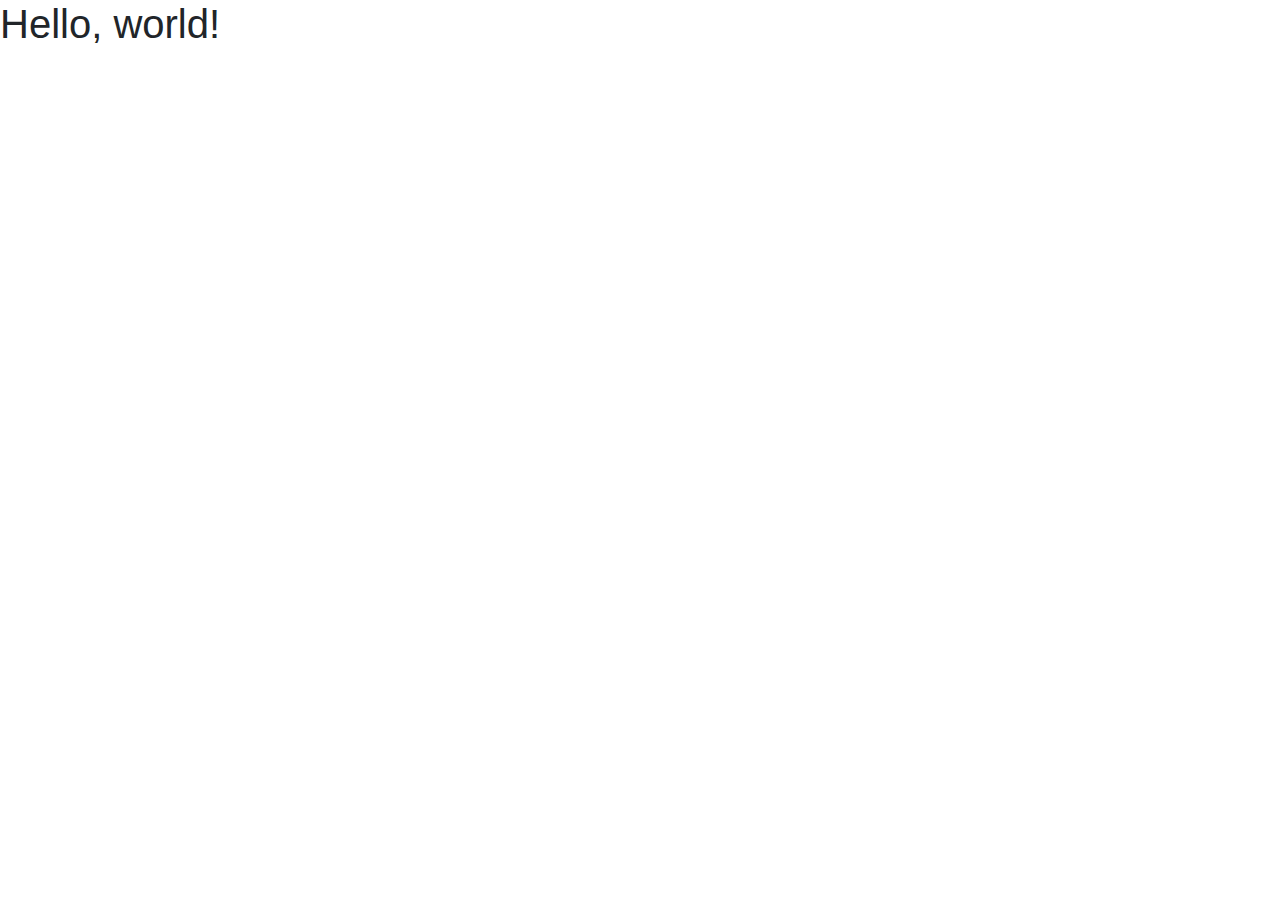
==== HomePage.html @ f694bac4 "first commit" ====
<!DOCTYPE html>
<html lang="en">
  <head>
    <!-- Required meta tags -->
    <meta charset="utf-8">
    <meta name="viewport" content="width=device-width, initial-scale=1, shrink-to-fit=no">

    <!-- Bootstrap CSS -->
    <link rel="stylesheet" href="https://stackpath.bootstrapcdn.com/bootstrap/4.5.2/css/bootstrap.min.css" integrity="sha384-JcKb8q3iqJ61gNV9KGb8thSsNjpSL0n8PARn9HuZOnIxN0hoP+VmmDGMN5t9UJ0Z" crossorigin="anonymous">

    <title>Hello, world!</title>
  </head>
  <body>
    <h1>Hello, world!</h1>

    <!-- JavaScript -->
    <script src="https://code.jquery.com/jquery-3.5.1.slim.min.js" integrity="sha384-DfXdz2htPH0lsSSs5nCTpuj/zy4C+OGpamoFVy38MVBnE+IbbVYUew+OrCXaRkfj" crossorigin="anonymous"></script>
    <script src="https://cdn.jsdelivr.net/npm/popper.js@1.16.1/dist/umd/popper.min.js" integrity="sha384-9/reFTGAW83EW2RDu2S0VKaIzap3H66lZH81PoYlFhbGU+6BZp6G7niu735Sk7lN" crossorigin="anonymous"></script>
    <script src="https://stackpath.bootstrapcdn.com/bootstrap/4.5.2/js/bootstrap.min.js" integrity="sha384-B4gt1jrGC7Jh4AgTPSdUtOBvfO8shuf57BaghqFfPlYxofvL8/KUEfYiJOMMV+rV" crossorigin="anonymous"></script>
  </body>
</html>
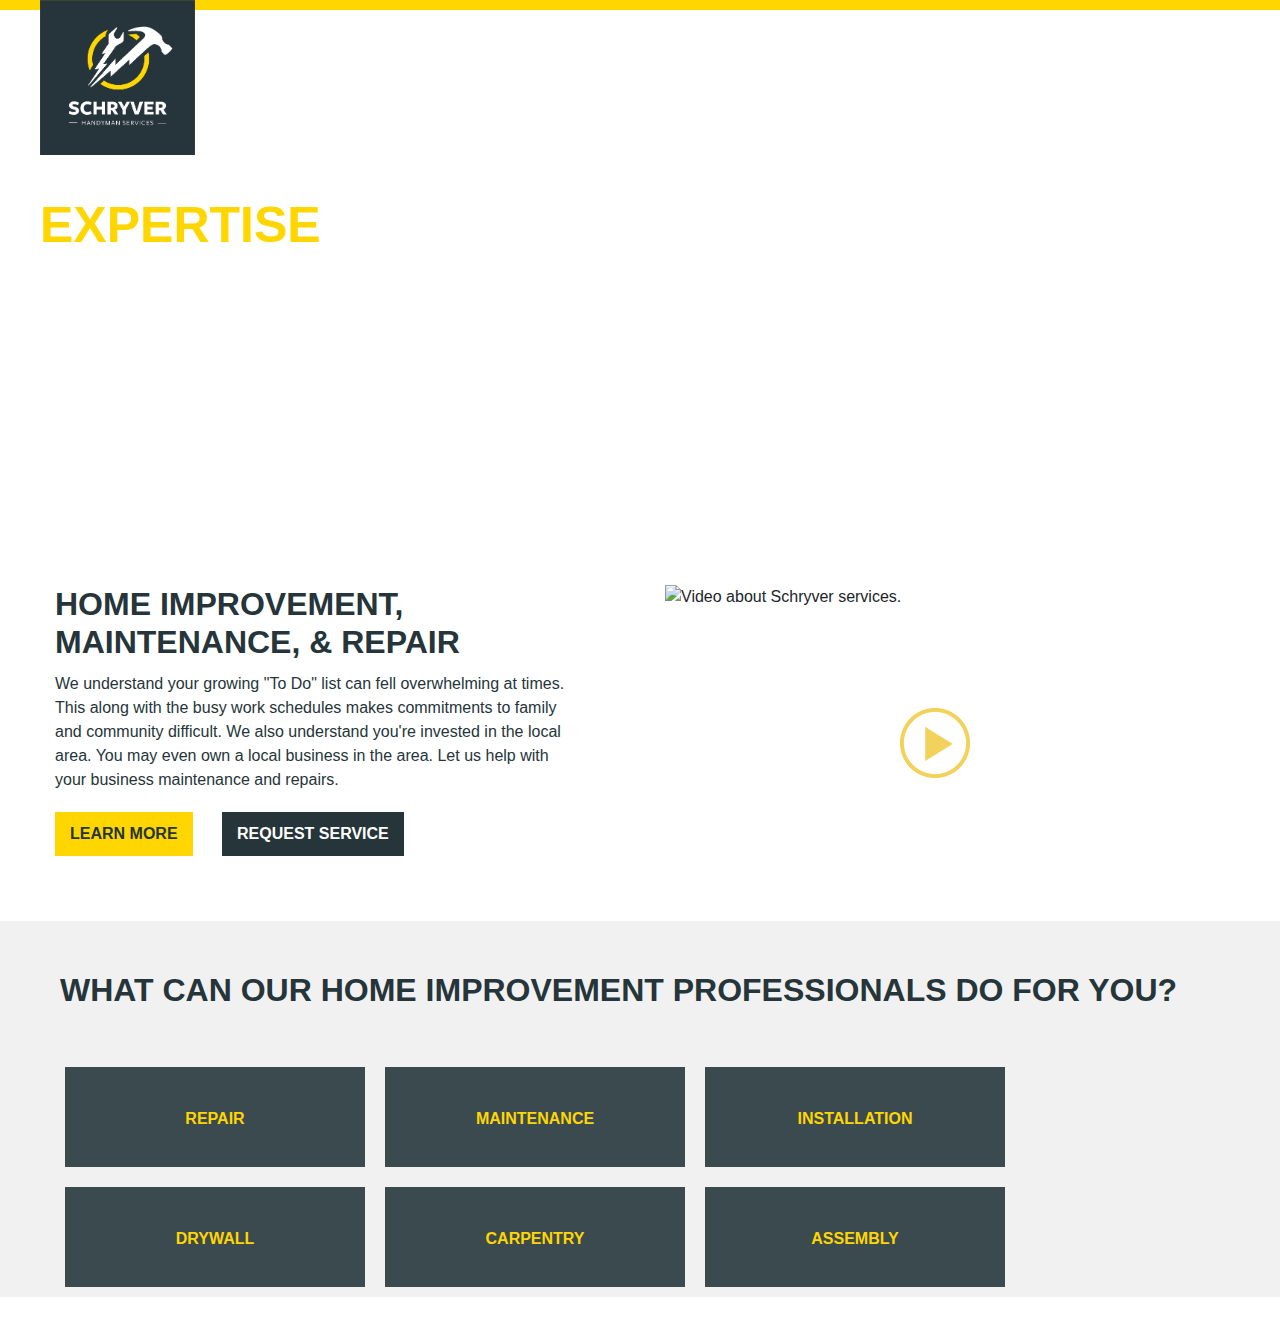
==== commit d54f2fbd: "Updated Home Page with Header and two other primary sections." ====
--- a/HomePage.html
+++ b/HomePage.html
@@ -7,12 +7,72 @@
 
     <!-- Bootstrap CSS -->
     <link rel="stylesheet" href="https://stackpath.bootstrapcdn.com/bootstrap/4.5.2/css/bootstrap.min.css" integrity="sha384-JcKb8q3iqJ61gNV9KGb8thSsNjpSL0n8PARn9HuZOnIxN0hoP+VmmDGMN5t9UJ0Z" crossorigin="anonymous">
+    <link rel="stylesheet" href="Site.css">
 
-    <title>Hello, world!</title>
+    <title>Schryver</title>
   </head>
   <body>
-    <h1>Hello, world!</h1>
-
+    <!-- Header Section -->
+    <div id="TopBorder"></div>
+    <div id="HeaderContainer">
+      <div class="text-center text-md-left">
+        <img class="mainLogo" src="Images/Main-Logo.png" alt="Schryver main logo with hammer and wrentch">
+      </div>
+      <div id="HeaderTextContainer">
+        <h1 id="IntroHeaderPrimary" class="yellowText">EXPERTISE</h1>
+        <h1 id="IntroHeaderSecondary" class="whiteText">YOU CAN TRUST</h1>
+        <p id="IntroParagraph" class="whiteText">Schryver Handyman Services is your one stop shop for a wide range of home maintenance and repair solutions. Schryver Handyman Services service technicians are highly skilled craftsmen, so you know they will get the job done right the first time.</p>
+      </div>
+    </div>
+    <!-- Learn/Request Section -->
+    <div id="LearnRequestSection" class="row">
+      <div id="LearnRequestPrimaryCol" class="col-md-6">
+        <h2 class="sectionHeader">HOME IMPROVEMENT, MAINTENANCE, & REPAIR</h2>
+        <p id="LearnRequestParagraph">We understand your growing "To Do" list can fell overwhelming at times. This along with the busy work schedules makes commitments to family and community difficult. We also understand you're invested in the local area. You may even own a local business in the area. Let us help with your business maintenance and repairs.</p>
+        <button class="button LearnMoreButton">LEARN MORE</button>
+        <button class="button RequestServiceButton1">REQUEST SERVICE</button>
+      </div>
+      <div id="LearnRequestSecondaryCol" class="row col-md-6">
+        <img id="VideoImage" src="Images/video-image.jpg" alt="Video about Schryver services.">
+        <img id="PlayButton" src="Images/yellow-play-button.png" alt="Yellow Play Button.">
+      </div>
+    </div>
+    <!-- Services Section -->
+    <div id="ServicesSection">
+      <h2 id="ServiceHeader" class="sectionHeader">WHAT CAN OUR HOME IMPROVEMENT PROFESSIONALS DO FOR YOU?</h2>
+      <div id="ServiceCards" class="row">
+        <div class="serviceBackground col-5 col-md-3">
+          <div class="serviceBackgroundColor">
+            <p>REPAIR</p>
+          </div>
+        </div>
+        <div class="serviceBackground col-5 col-md-3">
+          <div class="serviceBackgroundColor">
+            <p>MAINTENANCE</p>
+          </div>
+        </div>
+        <div class="serviceBackground col-5 col-md-3">
+          <div class="serviceBackgroundColor">
+            <p>INSTALLATION</p>
+          </div>
+        </div>
+        <div class="serviceBackground col-5 col-md-3">
+          <div class="serviceBackgroundColor">
+            <p>DRYWALL</p>
+          </div>
+        </div>
+        <div class="serviceBackground col-5 col-md-3">
+          <div class="serviceBackgroundColor">
+            <p>CARPENTRY</p>
+          </div>
+        </div>
+        <div class="serviceBackground col-5 col-md-3">
+          <div class="serviceBackgroundColor">
+            <p>ASSEMBLY</p>
+          </div>
+        </div>
+      </div>
+    </div>
     <!-- JavaScript -->
     <script src="https://code.jquery.com/jquery-3.5.1.slim.min.js" integrity="sha384-DfXdz2htPH0lsSSs5nCTpuj/zy4C+OGpamoFVy38MVBnE+IbbVYUew+OrCXaRkfj" crossorigin="anonymous"></script>
     <script src="https://cdn.jsdelivr.net/npm/popper.js@1.16.1/dist/umd/popper.min.js" integrity="sha384-9/reFTGAW83EW2RDu2S0VKaIzap3H66lZH81PoYlFhbGU+6BZp6G7niu735Sk7lN" crossorigin="anonymous"></script>
--- a/Site.css
+++ b/Site.css
@@ -0,0 +1,219 @@
+/**********************
+Home Page - Global
+**********************/
+#TopBorder {
+    background-color: #ffd600;
+    height: 10px;
+}
+
+#IntroHeaderPrimary {
+    color: #ffd600;
+    font-weight: bold;
+    margin-bottom: 0px;
+}
+
+#IntroHeaderSecondary {
+    color: #fff;
+    font-weight: 800;
+}
+
+.button {
+    border: none;
+    padding: 10px 15px;
+    text-align: center;
+    text-decoration: none;
+    display: inline-block;
+    font-size: 16px;
+    font-weight: 700;
+    max-height: 50px;
+  }
+  
+.LearnMoreButton {
+    background-color: #ffd600;
+    color: #25353a;
+    margin-right: 25px;
+}
+
+.sectionHeader {
+    color: #25353a;
+    font-weight: bold;
+}
+/**********************
+Home Page - Mobile
+**********************/
+
+/* Header Section */
+#HeaderContainer {
+    background-image: url("Images/header-image.jpg");
+    height: 550px;
+    background-position: 27% 10%;
+    background-repeat: no-repeat;
+    background-size: 215%;
+    position: relative;
+}
+
+.mainLogo {
+    width: 160px;
+    height: 155px;
+    margin-top: -10px;
+    margin-left: auto;
+    margin-right: auto;
+    position: relative;
+}
+
+#HeaderTextContainer {
+    margin: 60px 0 0 30px;
+}
+
+#IntroParagraph {
+    color: #fff;
+    padding-right: 90px;
+    padding-left: 2px;
+}
+
+/* Learn/Request Section */
+#LearnRequestSection {
+    margin-bottom: 40px;
+    padding: 0px 40px;
+}
+
+#LearnRequestPrimaryCol {
+    margin: 50px 0px 25px 0px;
+}
+
+
+#LearnRequestParagraph {
+    color: #25353a;
+    margin: 10px 0px 20px;
+    padding-right: 15px;
+}
+
+.RequestServiceButton1 {
+    background-color: #25353a;
+    color: #fff;
+  }
+
+#VideoImage,
+#PlayButton {
+    display: none;
+}
+
+/* Services Section */
+#ServicesSection {
+    background-color: #f1f1f1;
+    margin-bottom: 40px;
+    padding: 0px 40px;
+}
+
+#ServiceHeader {
+    padding: 50px 30px 40px 20px;
+}
+
+#ServiceCards {
+    padding-left: 30px;
+}
+
+.serviceBackground {
+    background-image: url("Images/services-image.jpg");
+    height: 80px;
+    width: 100%;
+    background-position: right center;
+    background-repeat: no-repeat;
+    background-size: 110%;
+    position: relative;
+    margin: 10px;
+}
+
+.serviceBackground::before {
+    content: "";
+    position: absolute;
+    top: 0px;
+    right: 0px;
+    bottom: 0px;
+    left: 0px;
+    background-color: rgb(39,55,60,0.9)
+}
+
+.serviceBackground p {
+    color: #ffd600;
+    font-weight: bold;
+    text-align: center;
+    padding-top: 30px;
+    position: relative;
+}
+
+/**********************
+Home Page - Desktop
+**********************/
+@media only screen and (min-width: 600px) {
+/* Header Section */
+    #HeaderContainer {
+        height: 525px;
+        background-position: right center;
+        background-size: 110%;
+    }
+
+    .mainLogo {
+        width: 155px;
+        height: 155px;
+        text-align: left;
+        margin-top: -10px;
+        margin-left: 40px;
+    }
+
+    #HeaderTextContainer {
+        margin: 40px 0 0 40px;
+    }
+    
+    #IntroHeaderPrimary,
+    #IntroHeaderSecondary {
+        font-size: 50px;
+    }
+
+    #IntroParagraph {
+        padding-left: 5px;
+        padding-right: 0px;
+        font-size: 14px;
+        max-width: 400px;
+    }
+
+/* Learn More/Request Section */
+    #LearnRequestSection {
+        padding: 0px 30px;
+    }
+
+    #LearnRequestPrimaryCol {
+        margin: 50px 0px 25px 25px;
+        padding-right: 80px;
+    }
+
+    #LearnRequestPrimaryCol2 {
+        position: relative;
+    }
+
+    #VideoImage {
+        display: unset;
+        width: 100%;
+        height: auto;
+        margin: 50px 0px 25px;
+        padding-right: 35px;
+    }
+
+    #PlayButton {
+        display: unset;
+        position: absolute;
+        top: 50%;
+        left: 40%;
+        height: 70px;
+        width: 70px;
+    }
+
+/* Services Section */
+    .serviceBackground {
+        height: 100px;
+    }
+
+    .serviceBackground p {
+        padding-top: 40px;
+    }
+}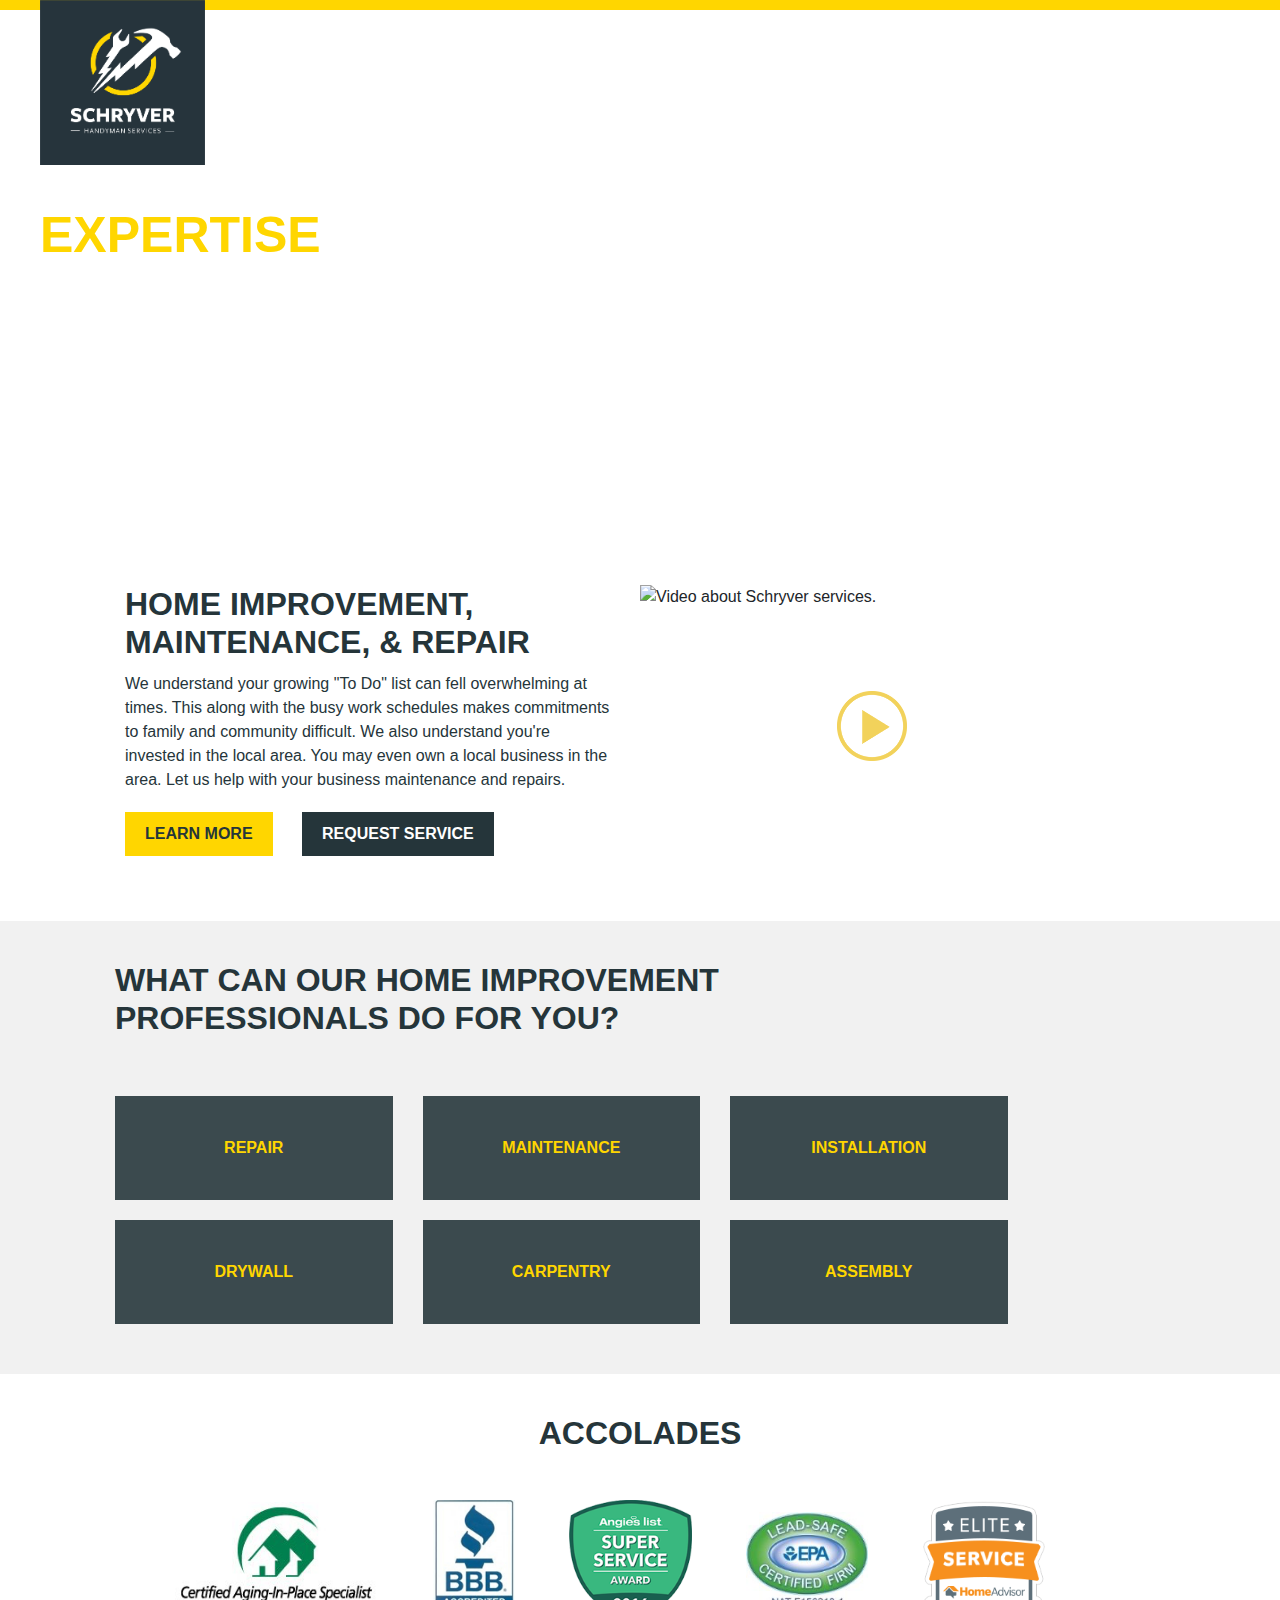
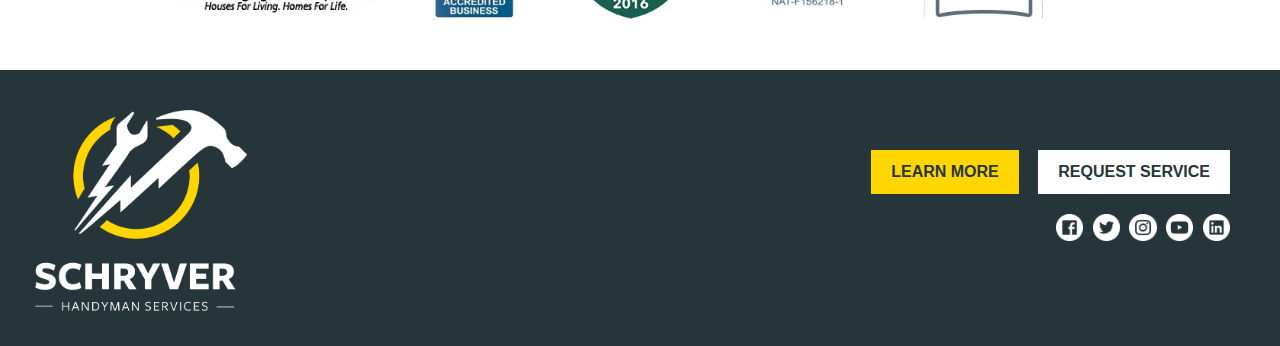
==== commit df8ace25: "Added Accolades and Footer sections. Included social media icons. Adjusted alignments throughout the" ====
--- a/HomePage.html
+++ b/HomePage.html
@@ -15,8 +15,8 @@
     <!-- Header Section -->
     <div id="TopBorder"></div>
     <div id="HeaderContainer">
-      <div class="text-center text-md-left">
-        <img class="mainLogo" src="Images/Main-Logo.png" alt="Schryver main logo with hammer and wrentch">
+      <div class="text-center text-lg-left">
+        <img id="MainLogo" src="Images/Main-Logo.png" alt="Schryver main logo with hammer and wrentch">
       </div>
       <div id="HeaderTextContainer">
         <h1 id="IntroHeaderPrimary" class="yellowText">EXPERTISE</h1>
@@ -25,52 +25,86 @@
       </div>
     </div>
     <!-- Learn/Request Section -->
-    <div id="LearnRequestSection" class="row">
-      <div id="LearnRequestPrimaryCol" class="col-md-6">
-        <h2 class="sectionHeader">HOME IMPROVEMENT, MAINTENANCE, & REPAIR</h2>
-        <p id="LearnRequestParagraph">We understand your growing "To Do" list can fell overwhelming at times. This along with the busy work schedules makes commitments to family and community difficult. We also understand you're invested in the local area. You may even own a local business in the area. Let us help with your business maintenance and repairs.</p>
-        <button class="button LearnMoreButton">LEARN MORE</button>
-        <button class="button RequestServiceButton1">REQUEST SERVICE</button>
-      </div>
-      <div id="LearnRequestSecondaryCol" class="row col-md-6">
-        <img id="VideoImage" src="Images/video-image.jpg" alt="Video about Schryver services.">
-        <img id="PlayButton" src="Images/yellow-play-button.png" alt="Yellow Play Button.">
+    <div class="container">
+      <div id="LearnRequestSection" class="row">
+        <div id="LearnRequestPrimaryCol" class="col-lg-6">
+          <h2 class="sectionHeader">HOME IMPROVEMENT, MAINTENANCE, & REPAIR</h2>
+          <p id="LearnRequestParagraph">We understand your growing "To Do" list can fell overwhelming at times. This along with the busy work schedules makes commitments to family and community difficult. We also understand you're invested in the local area. You may even own a local business in the area. Let us help with your business maintenance and repairs.</p>
+          <button class="button learnMoreButton">LEARN MORE</button>
+          <button class="button requestServiceButton1">REQUEST SERVICE</button>
+        </div>
+        <div id="LearnRequestSecondaryCol" class="row col-lg-6">
+          <img id="VideoImage" src="Images/video-image.jpg" alt="Video about Schryver services.">
+          <img id="PlayButton" src="Images/yellow-play-button.png" alt="Yellow Play Button.">
+        </div>
       </div>
     </div>
     <!-- Services Section -->
     <div id="ServicesSection">
-      <h2 id="ServiceHeader" class="sectionHeader">WHAT CAN OUR HOME IMPROVEMENT PROFESSIONALS DO FOR YOU?</h2>
-      <div id="ServiceCards" class="row">
-        <div class="serviceBackground col-5 col-md-3">
-          <div class="serviceBackgroundColor">
-            <p>REPAIR</p>
+      <div class="container">
+        <h2 id="ServiceHeader" class="sectionHeader col-lg-9">WHAT CAN OUR HOME IMPROVEMENT PROFESSIONALS DO FOR YOU?</h2>
+        <div id="ServiceCards" class="row">
+          <div class="serviceBackground col-5 col-lg-3">
+            <div class="serviceBackgroundColor">
+              <p>REPAIR</p>
+            </div>
+          </div>
+          <div class="serviceBackground col-5 col-lg-3">
+            <div class="serviceBackgroundColor">
+              <p>MAINTENANCE</p>
+            </div>
+          </div>
+          <div class="serviceBackground col-5 col-lg-3">
+            <div class="serviceBackgroundColor">
+              <p>INSTALLATION</p>
+            </div>
+          </div>
+          <div class="serviceBackground col-5 col-lg-3">
+            <div class="serviceBackgroundColor">
+              <p>DRYWALL</p>
+            </div>
+          </div>
+          <div class="serviceBackground col-5 col-lg-3">
+            <div class="serviceBackgroundColor">
+              <p>CARPENTRY</p>
+            </div>
+          </div>
+          <div class="serviceBackground col-5 col-lg-3">
+            <div class="serviceBackgroundColor">
+              <p>ASSEMBLY</p>
+            </div>
           </div>
         </div>
-        <div class="serviceBackground col-5 col-md-3">
-          <div class="serviceBackgroundColor">
-            <p>MAINTENANCE</p>
-          </div>
-        </div>
-        <div class="serviceBackground col-5 col-md-3">
-          <div class="serviceBackgroundColor">
-            <p>INSTALLATION</p>
-          </div>
-        </div>
-        <div class="serviceBackground col-5 col-md-3">
-          <div class="serviceBackgroundColor">
-            <p>DRYWALL</p>
-          </div>
-        </div>
-        <div class="serviceBackground col-5 col-md-3">
-          <div class="serviceBackgroundColor">
-            <p>CARPENTRY</p>
-          </div>
-        </div>
-        <div class="serviceBackground col-5 col-md-3">
-          <div class="serviceBackgroundColor">
-            <p>ASSEMBLY</p>
-          </div>
-        </div>
+      </div>
+    </div>
+    <!-- Accolades Section -->
+    <div id="AccoladesSection" class="container">
+      <h2 id="AccoladesHeader" class="sectionHeader">ACCOLADES</h2>
+      <div id="AccoladesImageSection" class="text-center">
+        <img id="LogoImage3" class="logoImage" src="Images/Logo-3.png" alt="">
+        <img id="LogoImage5" class="logoImage" src="Images/Logo-5.png" alt="">
+        <img id="LogoImage1" class="logoImage" src="Images/Logo-1.png" alt="">
+        <img id="LogoImage2" class="logoImage" src="Images/Logo-2.png" alt="">
+        <img id="LogoImage4" class="logoImage" src="Images/Logo-4.png" alt="">
+      </div>
+    </div>
+    <!-- Footer Section -->
+    <div id="FooterSection">
+          <div class="row">
+            <div id="FooterCol1" class="col-lg-6 text-center text-lg-left">
+              <img id="MainLogoReverse" src="Images/Logo-Reverse.png" alt="">
+            </div>
+            <div id="FooterCol2" class="col-lg-6 text-center text-lg-right">
+              <button class="button footerButton learnMoreButton">LEARN MORE</button>
+              <button class="button footerButton requestServiceButton2">REQUEST SERVICE</button>
+              <div id="SocialIconSection">
+                <img class="socialIcon" src="Images/social-incons/Facebook.png" alt="">
+                <img class="socialIcon" src="Images/social-incons/Twitter.png" alt="">
+                <img class="socialIcon" src="Images/social-incons/Instagram.png" alt="">
+                <img class="socialIcon" src="Images/social-incons/YouTube.png" alt="">
+                <img class="socialIcon" src="Images/social-incons/Linkedin.png" alt="">
+              </div>
+            </div>
       </div>
     </div>
     <!-- JavaScript -->
--- a/Site.css
+++ b/Site.css
@@ -19,16 +19,15 @@
 
 .button {
     border: none;
-    padding: 10px 15px;
+    padding: 10px 20px;
     text-align: center;
     text-decoration: none;
-    display: inline-block;
     font-size: 16px;
     font-weight: 700;
     max-height: 50px;
   }
   
-.LearnMoreButton {
+.learnMoreButton {
     background-color: #ffd600;
     color: #25353a;
     margin-right: 25px;
@@ -52,9 +51,9 @@
     position: relative;
 }
 
-.mainLogo {
+#MainLogo {
     width: 160px;
-    height: 155px;
+    height: auto;
     margin-top: -10px;
     margin-left: auto;
     margin-right: auto;
@@ -88,7 +87,7 @@
     padding-right: 15px;
 }
 
-.RequestServiceButton1 {
+.requestServiceButton1 {
     background-color: #25353a;
     color: #fff;
   }
@@ -101,12 +100,11 @@
 /* Services Section */
 #ServicesSection {
     background-color: #f1f1f1;
-    margin-bottom: 40px;
-    padding: 0px 40px;
+    padding: 40px 0px;
 }
 
 #ServiceHeader {
-    padding: 50px 30px 40px 20px;
+    padding: 0px 30px 40px 20px;
 }
 
 #ServiceCards {
@@ -115,7 +113,7 @@
 
 .serviceBackground {
     background-image: url("Images/services-image.jpg");
-    height: 80px;
+    height: auto;
     width: 100%;
     background-position: right center;
     background-repeat: no-repeat;
@@ -139,23 +137,77 @@
     font-weight: bold;
     text-align: center;
     padding-top: 30px;
+    margin-bottom: 25px;
     position: relative;
 }
 
+/* Accolades Section */
+#AccoladesSection {
+    padding: 40px 30px;
+}
+
+.logoImage {
+    margin: 10px 20px;
+}
+
+#LogoImage3 {
+    width: 30%;
+    height: auto;
+}
+
+#LogoImage5 {
+    width: 14%;
+    height: auto;
+}
+
+#LogoImage1
+,#LogoImage2
+,#LogoImage4 {
+    width: 20%;
+    height: auto;
+}
+
+/* Footer Section */
+#FooterSection {
+    background-color: #25353a;
+    padding: 40px 0px 20px;
+}
+
+#MainLogoReverse {
+    width: 35%;
+    height: auto;
+    margin-bottom: 15px;
+}
+
+.footerButton {
+    display: block;
+    margin: 15px auto;
+}
+
+.requestServiceButton2 {
+    background-color: #fff;
+    color: #25353a;
+  }
+
+.socialIcon {
+    width: 7%;
+    height: auto;
+    margin: 10px 8px 10px 0px;
+}
 /**********************
 Home Page - Desktop
 **********************/
-@media only screen and (min-width: 600px) {
-/* Header Section */
+@media only screen and (min-width: 990px) {
+/* Header Section - Desktop */
     #HeaderContainer {
         height: 525px;
         background-position: right center;
         background-size: 110%;
     }
 
-    .mainLogo {
-        width: 155px;
-        height: 155px;
+    #MainLogo {
+        width: 165px;
+        height: auto;
         text-align: left;
         margin-top: -10px;
         margin-left: 40px;
@@ -176,21 +228,7 @@
         font-size: 14px;
         max-width: 400px;
     }
-
-/* Learn More/Request Section */
-    #LearnRequestSection {
-        padding: 0px 30px;
-    }
-
-    #LearnRequestPrimaryCol {
-        margin: 50px 0px 25px 25px;
-        padding-right: 80px;
-    }
-
-    #LearnRequestPrimaryCol2 {
-        position: relative;
-    }
-
+    
     #VideoImage {
         display: unset;
         width: 100%;
@@ -202,18 +240,88 @@
     #PlayButton {
         display: unset;
         position: absolute;
-        top: 50%;
+        top: 45%;
         left: 40%;
         height: 70px;
         width: 70px;
     }
 
-/* Services Section */
+/* Services Section - Desktop */
+    #ServiceHeader {
+        padding-left: 30px;
+    }
+
     .serviceBackground {
-        height: 100px;
+        width: 100%;
+        height: auto;
     }
 
     .serviceBackground p {
         padding-top: 40px;
+        margin-bottom: 40px;
+    }
+
+    .serviceBackground {
+        margin-left: 15px;
+        margin-right: 15px;
+    }
+
+    /* Accolades Section - Desktop */
+    #AccoladesHeader {
+        text-align: center;
+        padding-bottom: 30px;
+    }
+
+    #AccoladesImageSection {
+        margin-right: 60px;
+    }
+    
+    .logoImage {
+        margin: 10px 25px;
+    }
+
+    #LogoImage3 {
+        width: 20%;
+        height: auto;
+    }
+    
+    #LogoImage5 {
+        width: 8%;
+        height: auto;
+    }
+    
+    #LogoImage1
+    ,#LogoImage2
+    ,#LogoImage4 {
+        width: 12%;
+        height: auto;
+    }
+
+    /* Footer Section - Desktop */
+    #FooterCol1 {
+        padding: 0px 0px 0px 50px;
+    }
+
+    #FooterCol2 {
+        padding: 0px 50px 0px;
+    }
+    
+    #MainLogoReverse {
+        width: 35%;
+    }
+
+    .footerButton {
+        display: inline-block;
+        margin: 40px 15px 10px 0px;
+    }
+
+    #SocialIconSection {
+        margin-right: 10px;
+    }
+    
+    .socialIcon {
+        width: 5%;
+        height: auto;
+        margin: 10px 5px 0px 0px;
     }
 }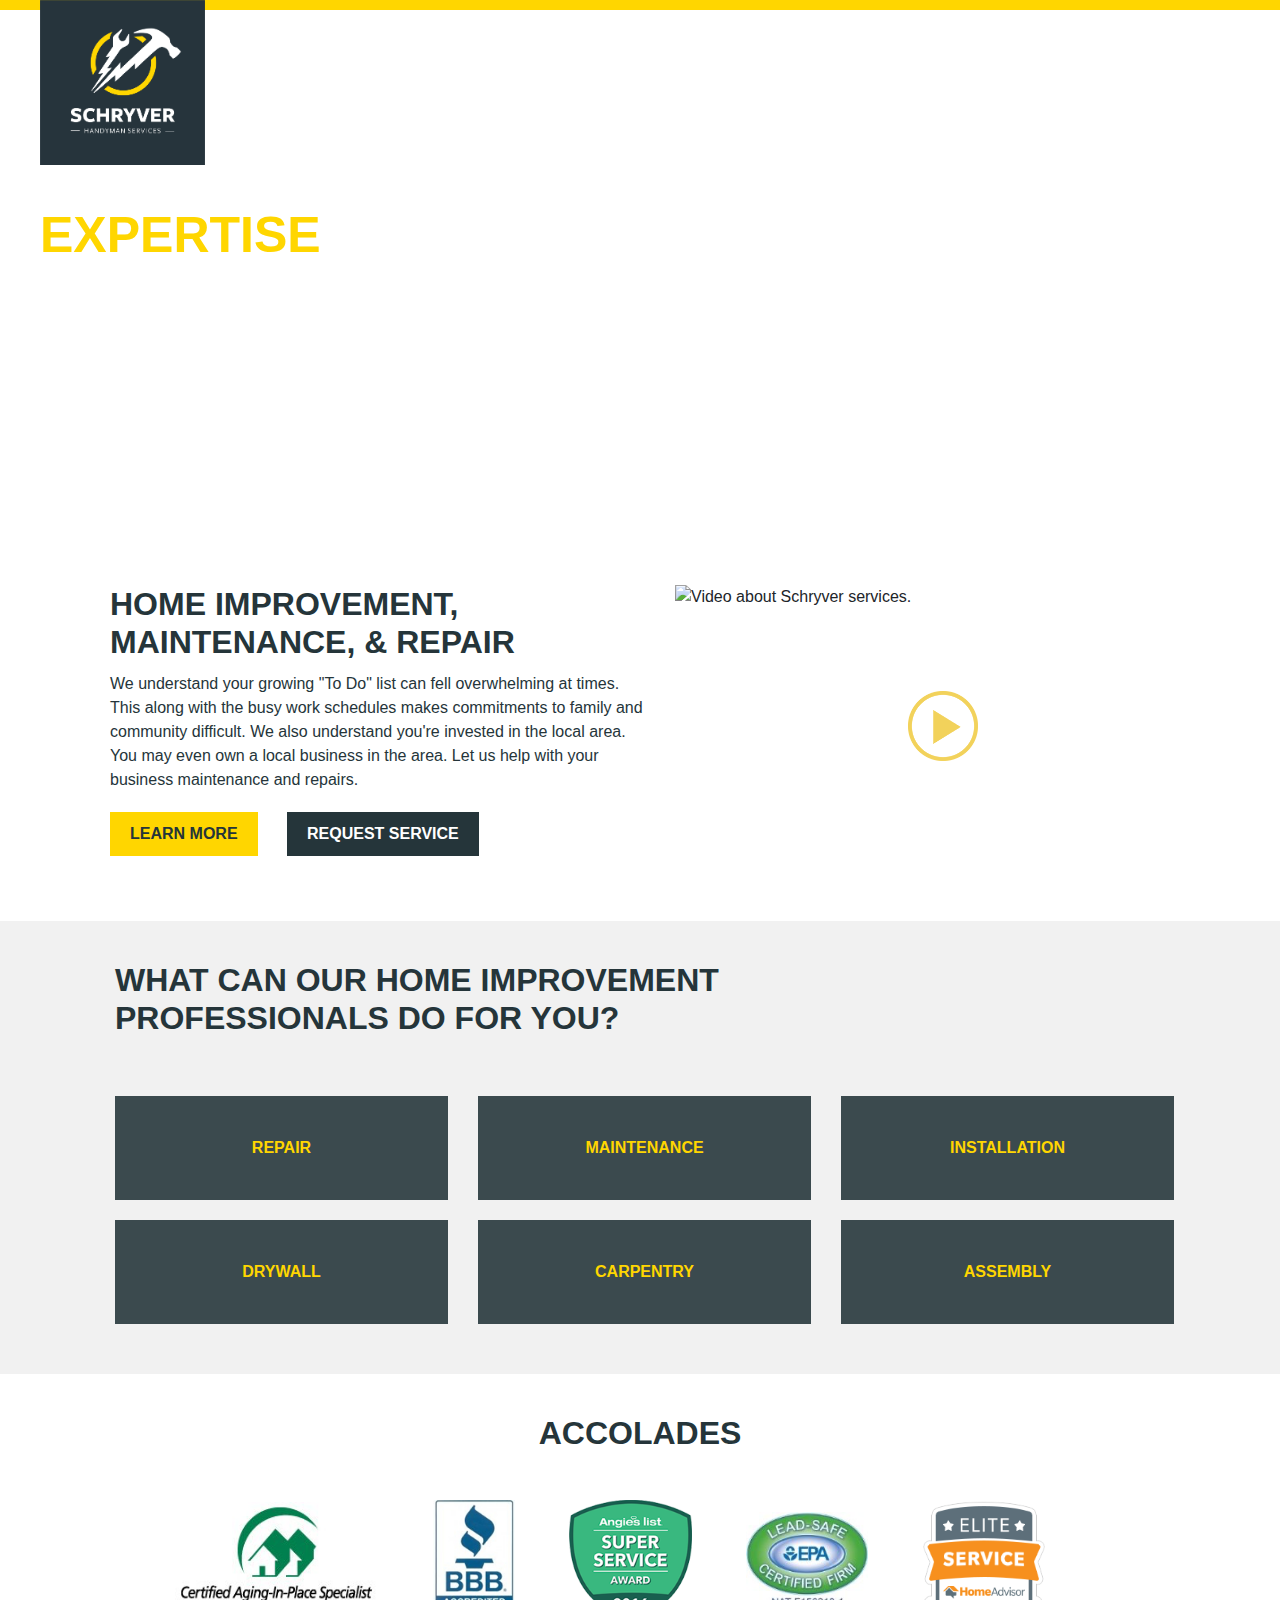
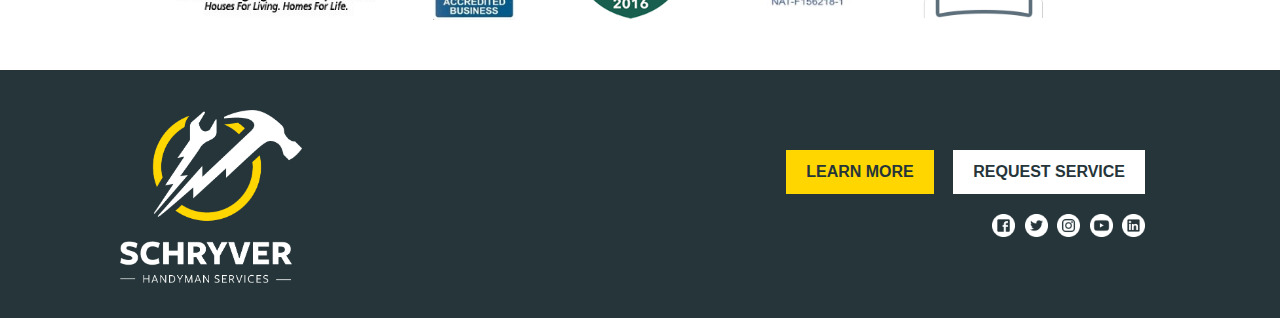
==== commit 6445d5aa: "CSS alignment adjustments." ====
--- a/HomePage.html
+++ b/HomePage.html
@@ -27,13 +27,13 @@
     <!-- Learn/Request Section -->
     <div class="container">
       <div id="LearnRequestSection" class="row">
-        <div id="LearnRequestPrimaryCol" class="col-lg-6">
+        <div id="LearnRequestPrimaryCol">
           <h2 class="sectionHeader">HOME IMPROVEMENT, MAINTENANCE, & REPAIR</h2>
           <p id="LearnRequestParagraph">We understand your growing "To Do" list can fell overwhelming at times. This along with the busy work schedules makes commitments to family and community difficult. We also understand you're invested in the local area. You may even own a local business in the area. Let us help with your business maintenance and repairs.</p>
           <button class="button learnMoreButton">LEARN MORE</button>
           <button class="button requestServiceButton1">REQUEST SERVICE</button>
         </div>
-        <div id="LearnRequestSecondaryCol" class="row col-lg-6">
+        <div id="LearnRequestSecondaryCol" class="col">
           <img id="VideoImage" src="Images/video-image.jpg" alt="Video about Schryver services.">
           <img id="PlayButton" src="Images/yellow-play-button.png" alt="Yellow Play Button.">
         </div>
@@ -42,34 +42,34 @@
     <!-- Services Section -->
     <div id="ServicesSection">
       <div class="container">
-        <h2 id="ServiceHeader" class="sectionHeader col-lg-9">WHAT CAN OUR HOME IMPROVEMENT PROFESSIONALS DO FOR YOU?</h2>
+        <h2 id="ServiceHeader" class="sectionHeader">WHAT CAN OUR HOME IMPROVEMENT PROFESSIONALS DO FOR YOU?</h2>
         <div id="ServiceCards" class="row">
-          <div class="serviceBackground col-5 col-lg-3">
+          <div class="serviceBackground">
             <div class="serviceBackgroundColor">
               <p>REPAIR</p>
             </div>
           </div>
-          <div class="serviceBackground col-5 col-lg-3">
+          <div class="serviceBackground">
             <div class="serviceBackgroundColor">
               <p>MAINTENANCE</p>
             </div>
           </div>
-          <div class="serviceBackground col-5 col-lg-3">
+          <div class="serviceBackground">
             <div class="serviceBackgroundColor">
               <p>INSTALLATION</p>
             </div>
           </div>
-          <div class="serviceBackground col-5 col-lg-3">
+          <div class="serviceBackground">
             <div class="serviceBackgroundColor">
               <p>DRYWALL</p>
             </div>
           </div>
-          <div class="serviceBackground col-5 col-lg-3">
+          <div class="serviceBackground">
             <div class="serviceBackgroundColor">
               <p>CARPENTRY</p>
             </div>
           </div>
-          <div class="serviceBackground col-5 col-lg-3">
+          <div class="serviceBackground">
             <div class="serviceBackgroundColor">
               <p>ASSEMBLY</p>
             </div>
@@ -90,21 +90,23 @@
     </div>
     <!-- Footer Section -->
     <div id="FooterSection">
-          <div class="row">
-            <div id="FooterCol1" class="col-lg-6 text-center text-lg-left">
-              <img id="MainLogoReverse" src="Images/Logo-Reverse.png" alt="">
+      <div class="container">
+        <div class="row">
+          <div id="FooterCol1" class="text-center text-lg-left">
+            <img id="MainLogoReverse" src="Images/Logo-Reverse.png" alt="">
+          </div>
+          <div id="FooterCol2" class="text-center text-lg-right">
+            <button class="button footerButton learnMoreButton">LEARN MORE</button>
+            <button class="button footerButton requestServiceButton2">REQUEST SERVICE</button>
+            <div id="SocialIconSection">
+              <img class="socialIcon" src="Images/social-incons/Facebook.png" alt="">
+              <img class="socialIcon" src="Images/social-incons/Twitter.png" alt="">
+              <img class="socialIcon" src="Images/social-incons/Instagram.png" alt="">
+              <img class="socialIcon" src="Images/social-incons/YouTube.png" alt="">
+              <img class="socialIcon" src="Images/social-incons/Linkedin.png" alt="">
             </div>
-            <div id="FooterCol2" class="col-lg-6 text-center text-lg-right">
-              <button class="button footerButton learnMoreButton">LEARN MORE</button>
-              <button class="button footerButton requestServiceButton2">REQUEST SERVICE</button>
-              <div id="SocialIconSection">
-                <img class="socialIcon" src="Images/social-incons/Facebook.png" alt="">
-                <img class="socialIcon" src="Images/social-incons/Twitter.png" alt="">
-                <img class="socialIcon" src="Images/social-incons/Instagram.png" alt="">
-                <img class="socialIcon" src="Images/social-incons/YouTube.png" alt="">
-                <img class="socialIcon" src="Images/social-incons/Linkedin.png" alt="">
-              </div>
-            </div>
+          </div>
+        </div>
       </div>
     </div>
     <!-- JavaScript -->
--- a/Site.css
+++ b/Site.css
@@ -80,7 +80,6 @@
     margin: 50px 0px 25px 0px;
 }
 
-
 #LearnRequestParagraph {
     color: #25353a;
     margin: 10px 0px 20px;
@@ -113,8 +112,8 @@
 
 .serviceBackground {
     background-image: url("Images/services-image.jpg");
-    height: auto;
-    width: 100%;
+    width: 45%;
+    height: auto;
     background-position: right center;
     background-repeat: no-repeat;
     background-size: 110%;
@@ -171,6 +170,14 @@
 #FooterSection {
     background-color: #25353a;
     padding: 40px 0px 20px;
+}
+
+#FooterCol1 {
+    width: 100%;
+}
+
+#FooterCol2 {
+    width: 100%;
 }
 
 #MainLogoReverse {
@@ -229,19 +236,28 @@
         max-width: 400px;
     }
     
+    /* Learn/Request Section - Desktop */
+    #LearnRequestSection {
+        padding-right: 0px;
+    }
+
+    #LearnRequestPrimaryCol,
+    #LearnRequestSecondaryCol {
+        width: 50%;
+    }
+
     #VideoImage {
         display: unset;
         width: 100%;
         height: auto;
         margin: 50px 0px 25px;
-        padding-right: 35px;
     }
 
     #PlayButton {
         display: unset;
         position: absolute;
         top: 45%;
-        left: 40%;
+        left: 45%;
         height: 70px;
         width: 70px;
     }
@@ -249,10 +265,11 @@
 /* Services Section - Desktop */
     #ServiceHeader {
         padding-left: 30px;
+        max-width: 60%;
     }
 
     .serviceBackground {
-        width: 100%;
+        width: 30%;
         height: auto;
     }
 
@@ -300,14 +317,17 @@
     /* Footer Section - Desktop */
     #FooterCol1 {
         padding: 0px 0px 0px 50px;
+        width: 50%;
     }
 
     #FooterCol2 {
         padding: 0px 50px 0px;
+        width: 50%;
     }
     
     #MainLogoReverse {
         width: 35%;
+        /* max-width: 175px; */
     }
 
     .footerButton {
